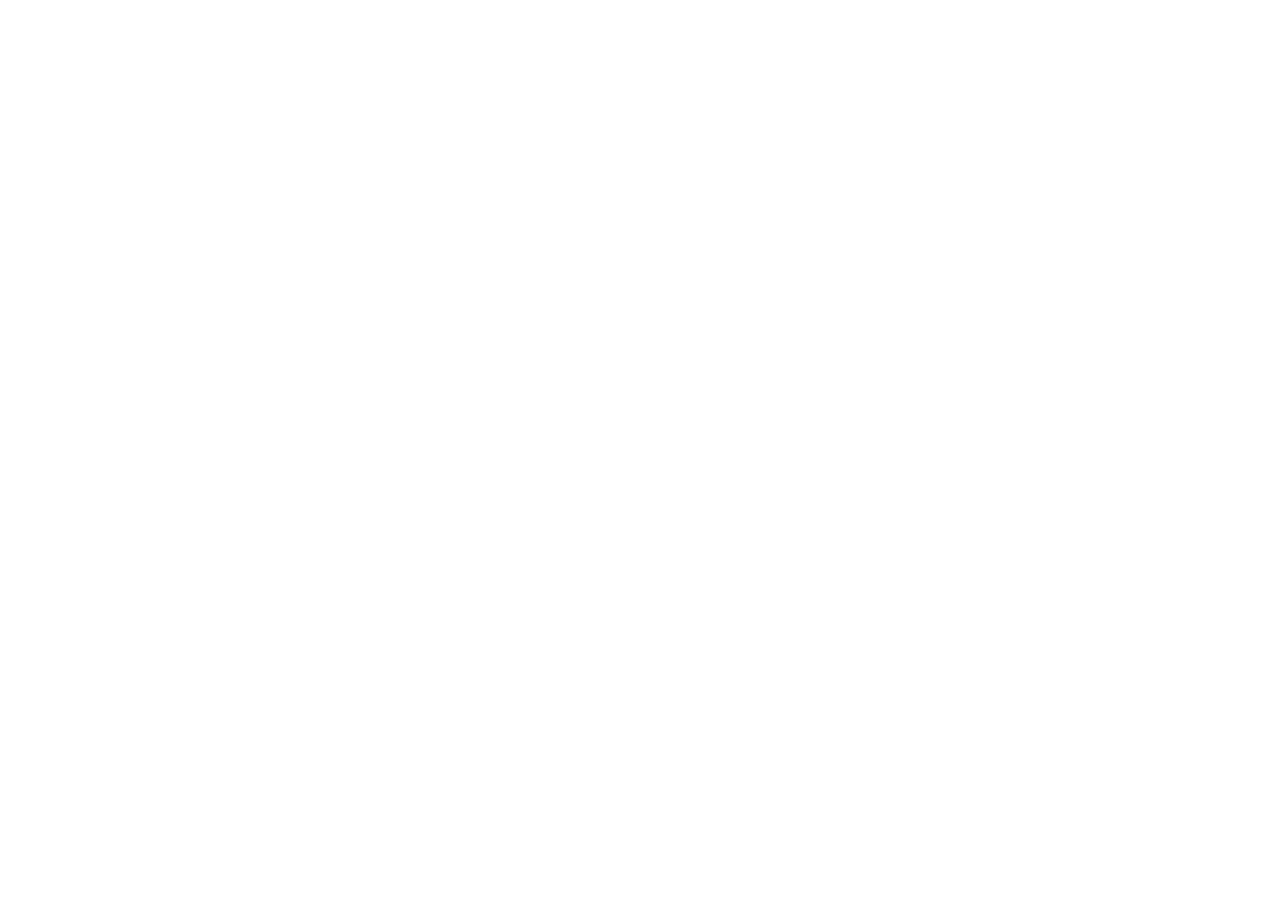
==== pagina_de_receita/index.html @ fece28cb "inicio do site de receita" ====
<!DOCTYPE html>
<html lang="en">
<head>
    <meta charset="UTF-8">
    <meta name="viewport" content="width=device-width, initial-scale=1.0">
    <title>cozinhando com a vovó</title>
    <link rel="stylesheet" href="styles.css">
</head>
<body>
    <div>
        <img>
        <main>
            <section></section>
            <section></section>
            <section></section>
        </main>
    </div>

</body>
</html>
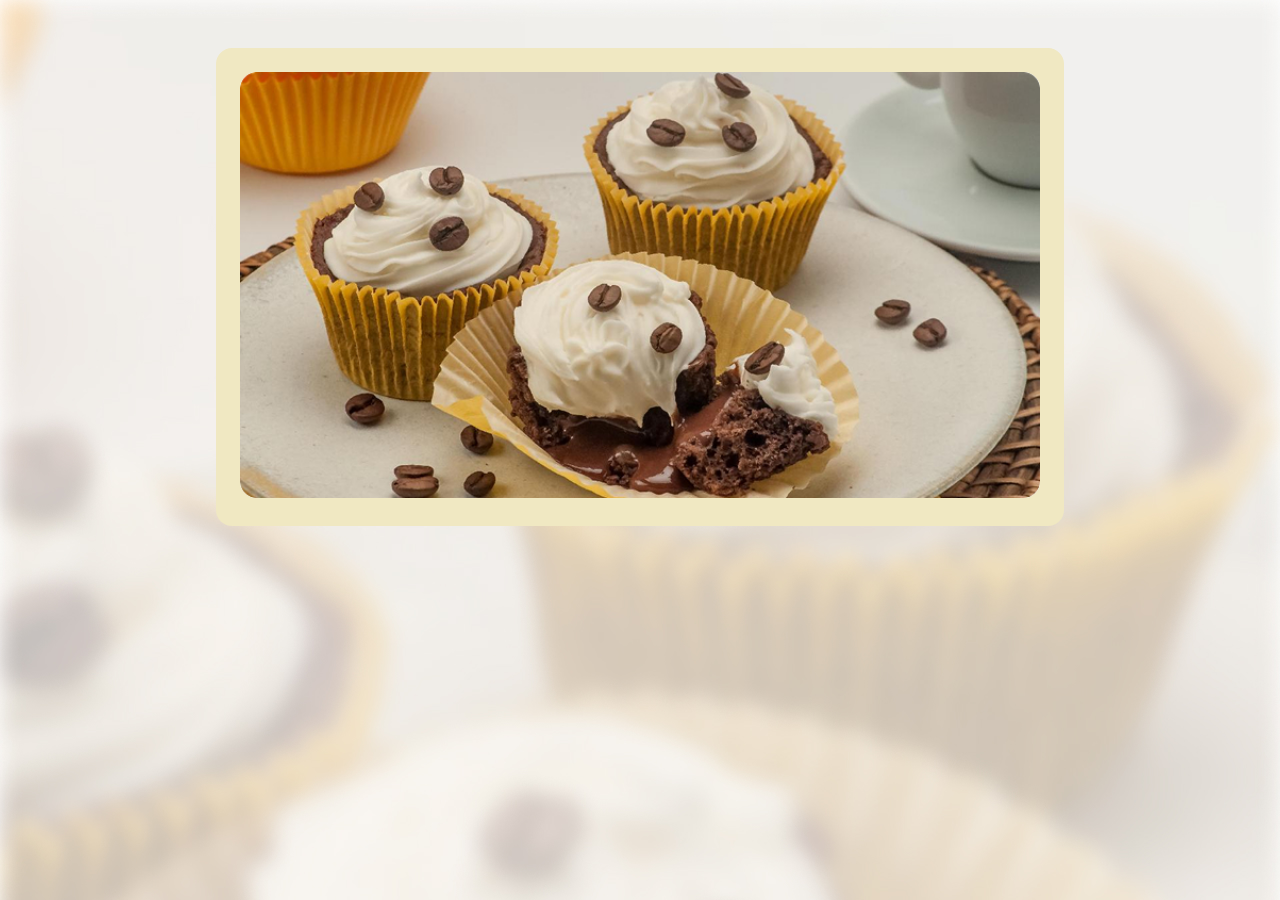
==== commit 2aae34c6: "adicionando arquivos" ====
--- a/pagina_de_receita/index.html
+++ b/pagina_de_receita/index.html
@@ -7,12 +7,12 @@
     <link rel="stylesheet" href="styles.css">
 </head>
 <body>
-    <div>
-        <img>
+    <div id="page">
+        <img src="assets/main-image.jpg">
         <main>
-            <section></section>
-            <section></section>
-            <section></section>
+            <section id="about"></section>
+            <section id="ingredients"></section>
+            <section id="instructions"></section> 
         </main>
     </div>
 
--- a/pagina_de_receita/styles.css
+++ b/pagina_de_receita/styles.css
@@ -0,0 +1,15 @@
+body{
+    background-image: url(assets/bg-image.jpg);
+    background-size: cover;
+}
+#page{
+    width: 800px;
+    padding: 24px;
+    background-color: #f0e8c2;
+    border-radius: 16px;
+    margin: 48px auto;
+}
+img{
+    border-radius: 16px;
+    width: 100%;
+}
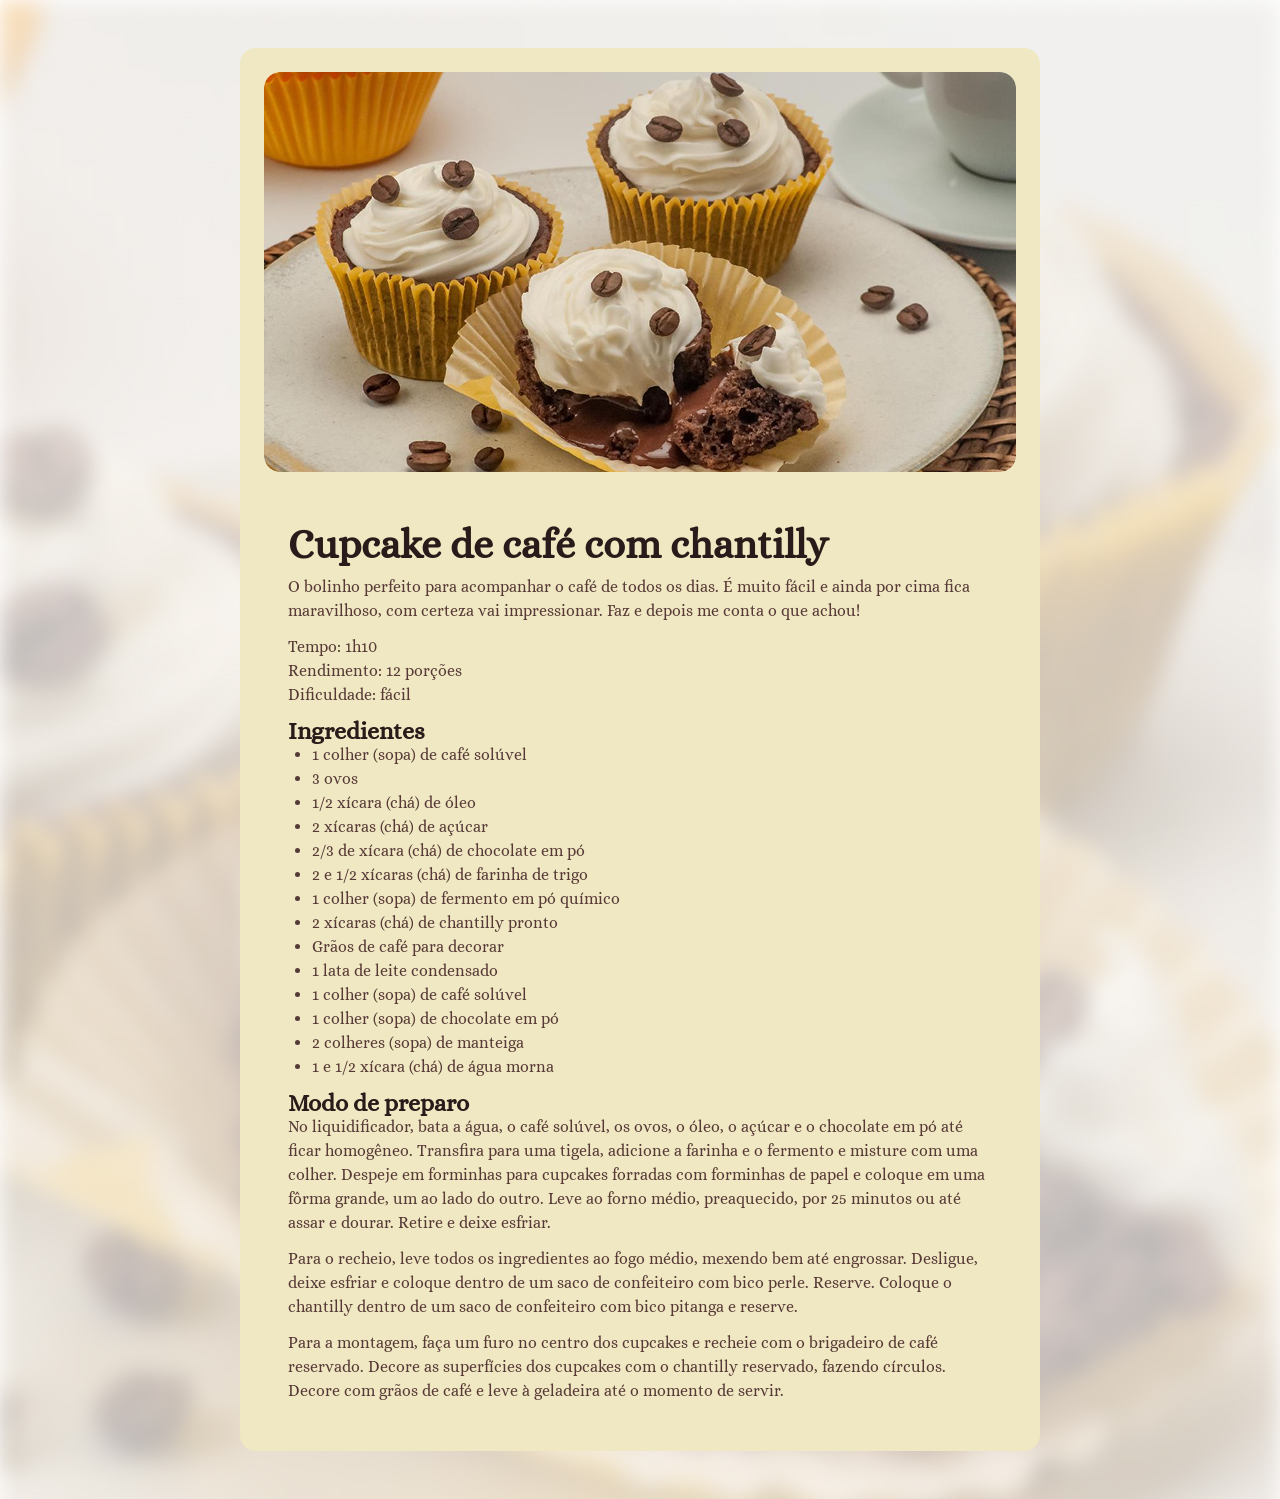
==== commit 3f33cfae: "atualizaçao de estilizaçao da pagina" ====
--- a/pagina_de_receita/index.html
+++ b/pagina_de_receita/index.html
@@ -2,17 +2,72 @@
 <html lang="en">
 <head>
     <meta charset="UTF-8">
+    <link rel="preconnect" href="https://fonts.googleapis.com">
+    <link rel="preconnect" href="https://fonts.gstatic.com" crossorigin>
     <meta name="viewport" content="width=device-width, initial-scale=1.0">
     <title>cozinhando com a vovó</title>
+    <link href="https://fonts.googleapis.com/css2?family=Alice&display=swap" rel="stylesheet">
     <link rel="stylesheet" href="styles.css">
+
 </head>
 <body>
     <div id="page">
         <img src="assets/main-image.jpg">
         <main>
-            <section id="about"></section>
-            <section id="ingredients"></section>
-            <section id="instructions"></section> 
+            <section id="about">
+                <h1>Cupcake de café com chantilly</h1>
+                <p>
+                    O bolinho perfeito para acompanhar o café de todos os dias. É muito fácil e ainda por cima 
+                    fica maravilhoso, com certeza vai impressionar. Faz e depois me conta o que achou!
+                </p>
+                <p>
+                    Tempo: 1h10 <br> 
+                    Rendimento: 12 porções <br>
+                    Dificuldade: fácil
+                </p>
+            </section>
+            <section id="ingredients">
+                <h2>Ingredientes</h2>
+                <ul>
+                    <li>1 colher (sopa) de café solúvel</li>
+                    <li>3 ovos</li>
+                    <li>1/2 xícara (chá) de óleo</li>
+                    <li>2 xícaras (chá) de açúcar</li>
+                    <li>2/3 de xícara (chá) de chocolate em pó</li>
+                    <li>2 e 1/2 xícaras (chá) de farinha de trigo</li>
+                    <li>1 colher (sopa) de fermento em pó químico</li>
+                    <li>2 xícaras (chá) de chantilly pronto</li>
+                    <li>Grãos de café para decorar</li>
+                    <li>1 lata de leite condensado</li>
+                    <li>1 colher (sopa) de café solúvel</li>
+                    <li>1 colher (sopa) de chocolate em pó</li>
+                    <li>2 colheres (sopa) de manteiga</li>
+                    <li>1 e 1/2 xícara (chá) de água morna</li>
+                </ul>
+            </section>
+            <section id="instructions">
+                <h2>Modo de preparo</h2>
+                <p>
+                     No liquidificador, bata a água, o café solúvel, os ovos, o óleo, o açúcar e o chocolate em pó até ficar 
+                    homogêneo. Transfira para uma tigela, adicione a farinha e o fermento e misture com uma colher. Despeje em 
+                    forminhas para cupcakes forradas com forminhas de papel e coloque em uma fôrma grande, um ao lado do outro. 
+                    Leve ao forno médio, preaquecido, por 25 minutos ou até assar e dourar. Retire e deixe esfriar.
+                </p>
+
+                <p>
+                    Para o recheio, leve todos os ingredientes ao fogo médio, mexendo bem até engrossar. Desligue,
+                    deixe esfriar e coloque dentro de
+                    um saco de confeiteiro com bico perle. Reserve. Coloque o chantilly dentro de um saco de confeiteiro com bico 
+                    pitanga e reserve.
+                </p> 
+                    
+                <p>
+                    Para a montagem, faça um furo no centro dos cupcakes e recheie com o brigadeiro de café reservado. 
+                    Decore as superfícies dos cupcakes com o chantilly reservado, fazendo círculos. Decore com grãos de 
+                    café e leve à geladeira até o momento de servir.
+                </p>
+                
+            </section> 
         </main>
     </div>
 
--- a/pagina_de_receita/styles.css
+++ b/pagina_de_receita/styles.css
@@ -1,14 +1,52 @@
+:root{
+    font-family: 'Alice', 'sans-serif';
+    line-height: 150%;
+    color: #573a37
+}
+*{
+    margin: 0;
+    padding: 0;
+    
+}
+
+
 body{
     background-image: url(assets/bg-image.jpg);
     background-size: cover;
 }
+main{
+    padding: 24px;
+
+}
 #page{
+    box-sizing: border-box;
     width: 800px;
     padding: 24px;
     background-color: #f0e8c2;
     border-radius: 16px;
     margin: 48px auto;
 }
+section + section{
+    margin-top: 12px;
+}
+
+#about, p + p{
+    margin-top: 12px;
+}
+
+h1{
+    line-height: 150%;
+    font-size: 40px;
+}
+h2{
+    font-size: 24px;
+}
+h1,h2{
+    color: #291b1a; 
+}
+ul{
+    padding-left: 24px;
+}
 img{
     border-radius: 16px;
     width: 100%;
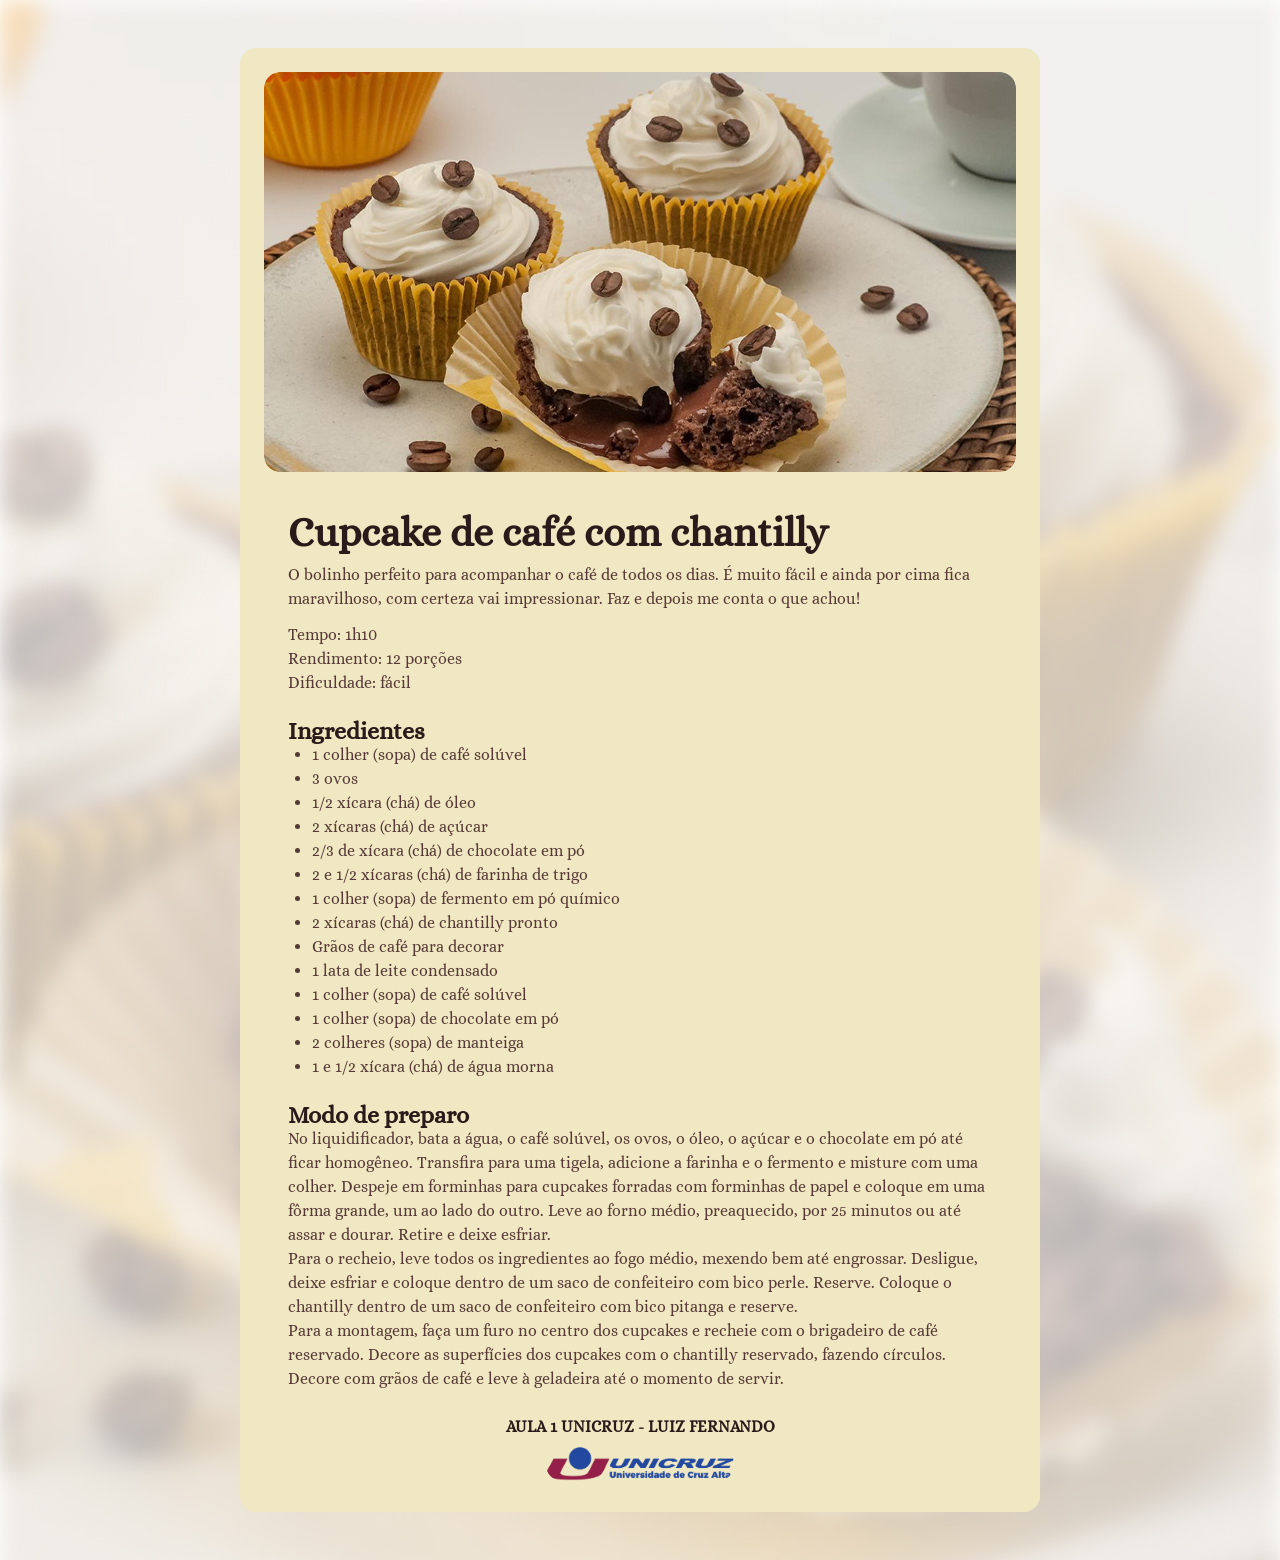
==== commit bd2b9911: "PROJETO FINALIZADO" ====
--- a/pagina_de_receita/index.html
+++ b/pagina_de_receita/index.html
@@ -69,6 +69,10 @@
                 
             </section> 
         </main>
+        <footer>
+            <strong>AULA 1 UNICRUZ - LUIZ FERNANDO</strong> <br>
+            <img src="assets/logo.png" alt="Logo do site">
+        </footer>
     </div>
 
 </body>
--- a/pagina_de_receita/styles.css
+++ b/pagina_de_receita/styles.css
@@ -6,7 +6,6 @@
 *{
     margin: 0;
     padding: 0;
-    
 }
 
 
@@ -27,10 +26,10 @@
     margin: 48px auto;
 }
 section + section{
-    margin-top: 12px;
+    margin-top: 24px;
 }
 
-#about, p + p{
+#about p + p{
     margin-top: 12px;
 }
 
@@ -50,4 +49,13 @@
 img{
     border-radius: 16px;
     width: 100%;
+}
+footer{
+    color: #291b1a; 
+    text-align: center;
+}
+
+footer img{
+    width: 25%;
+    margin-top: 8px;
 }
